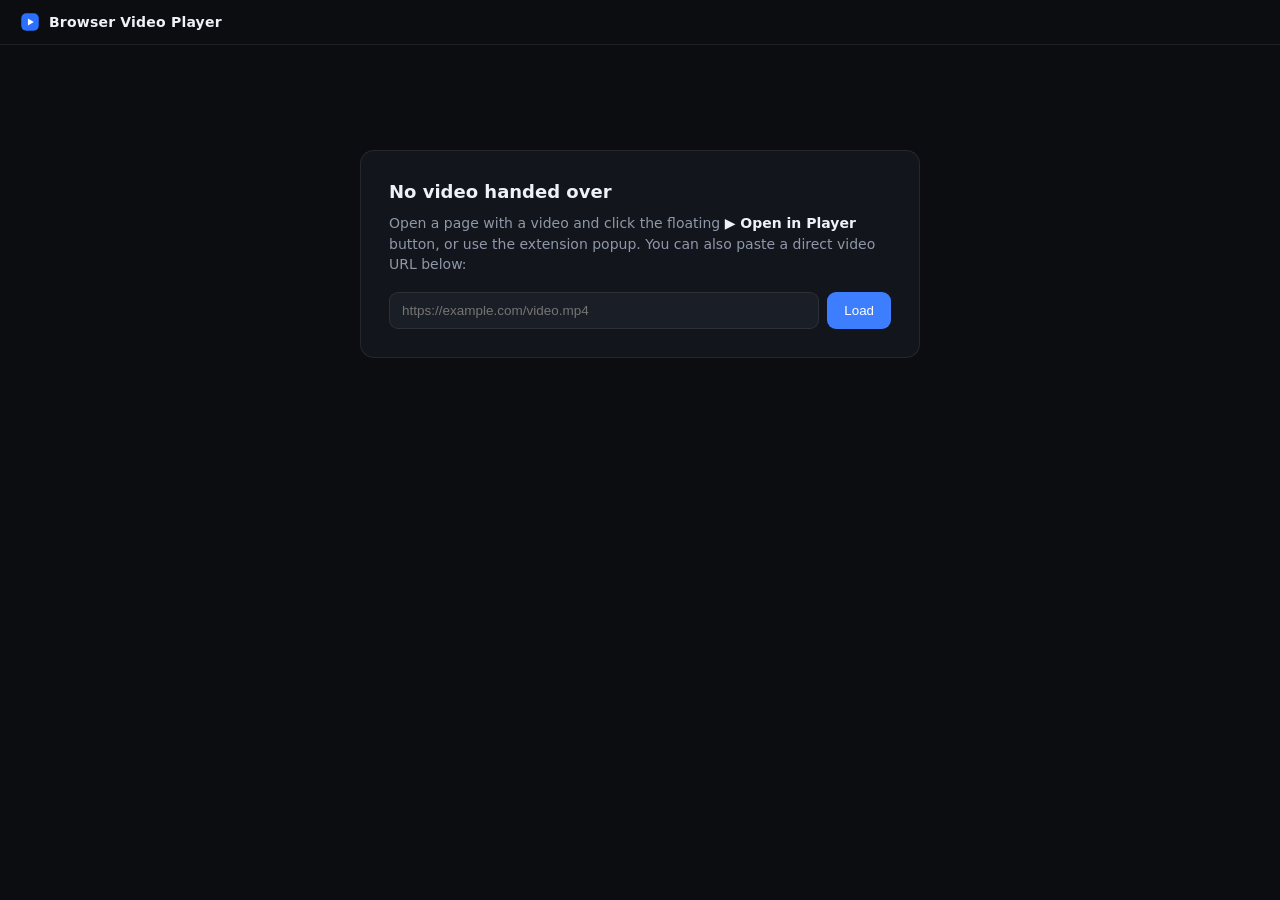
==== player/player.html @ fe5d5677 "feat: implement Browser Video Player with custom controls and popup interface" ====
<!doctype html>
<html lang="en">
<head>
  <meta charset="utf-8">
  <meta name="viewport" content="width=device-width, initial-scale=1">
  <title>Browser Video Player</title>
  <link rel="stylesheet" href="player.css">
</head>
<body>
  <div id="app">
    <header id="topbar">
      <div class="brand">
        <svg viewBox="0 0 24 24" aria-hidden="true"><rect x="1.5" y="1.5" width="21" height="21" rx="6" fill="#2b6fff"/><path d="M9.5 7.8v8.4L16.6 12z" fill="#fff"/></svg>
        Browser Video Player
      </div>
      <div id="videoTitle" class="title"></div>
      <div id="sourceNote" class="note"></div>
    </header>

    <main id="stage">
      <!-- ============ PLAYER ============ -->
      <div id="player" class="hidden">
        <video id="video" playsinline preload="auto"></video>
        <iframe id="embedFrame" class="hidden" allow="autoplay; fullscreen; picture-in-picture; encrypted-media" referrerpolicy="no-referrer-when-downgrade" frameborder="0"></iframe>

        <!-- center layers -->
        <div id="spinner" class="center-layer hidden"><div class="ring"></div></div>
        <div id="bigPlay" class="center-layer hidden">
          <button id="bigPlayBtn" aria-label="Play">
            <svg viewBox="0 0 24 24" fill="currentColor"><path d="M8 5v14l11-7z"/></svg>
          </button>
        </div>

        <div id="errorBox" class="modal hidden">
          <div class="modal-card">
            <svg class="err-ico" viewBox="0 0 24 24" fill="currentColor"><path d="M12 2 1 21h22L12 2zm1 14h-2v2h2v-2zm0-8h-2v6h2V8z"/></svg>
            <h2>Unable to play this video</h2>
            <p id="errorDetail">The video source may not be supported inside the extension player.</p>
            <p id="errorHint" class="hint"></p>
            <div class="actions">
              <button id="btnRetry" class="btn">Retry</button>
              <button id="btnPopout" class="btn ghost">Pop-out Player Window</button>
              <button id="btnLoadOther" class="btn ghost">Load a different URL</button>
              <a id="errorSrcLink" class="btn ghost hidden" target="_blank" rel="noopener">Open source URL</a>
            </div>
          </div>
        </div>

        <div id="endedBox" class="modal hidden">
          <div class="modal-card">
            <h2>Playback finished</h2>
            <div class="actions">
              <button id="btnReplay" class="btn">
                <svg viewBox="0 0 24 24" fill="currentColor"><path d="M12 5V1L7 6l5 5V7c3.31 0 6 2.69 6 6s-2.69 6-6 6-6-2.69-6-6H4c0 4.42 3.58 8 8 8s8-3.58 8-8-3.58-8-8-8z"/></svg>
                Replay
              </button>
              <button id="btnEndedNext" class="btn ghost hidden">Next video ›</button>
            </div>
          </div>
        </div>

        <div id="toast" role="status"></div>

        <!-- ============ CONTROLS ============ -->
        <div id="controls">
          <div id="progress" role="slider" tabindex="0" aria-label="Seek bar"
               aria-valuemin="0" aria-valuemax="0" aria-valuenow="0">
            <div id="rail">
              <div id="bufferedBar"></div>
              <div id="playedBar"></div>
            </div>
            <div id="scrubHandle"></div>
            <div id="seekTip" class="hidden">0:00</div>
          </div>

          <div class="ctrl-row">
            <div class="cluster">
              <button id="btnPlay" class="ctl" title="Play / pause (space)" aria-label="Play or pause">
                <svg id="icoPlay" viewBox="0 0 24 24" fill="currentColor"><path d="M8 5v14l11-7z"/></svg>
                <svg id="icoPause" class="hidden" viewBox="0 0 24 24" fill="currentColor"><path d="M7 5h4v14H7zM13 5h4v14h-4z"/></svg>
              </button>
              <button id="btnBack10" class="ctl" title="Back 10 seconds" aria-label="Back 10 seconds">
                <svg viewBox="0 0 24 24" fill="currentColor"><path d="M12 5V1L7 6l5 5V7c3.31 0 6 2.69 6 6s-2.69 6-6 6-6-2.69-6-6H4c0 4.42 3.58 8 8 8s8-3.58 8-8-3.58-8-8-8z"/><text x="8.6" y="15.8" font-size="6.2" font-weight="700">10</text></svg>
              </button>
              <button id="btnFwd10" class="ctl" title="Forward 10 seconds" aria-label="Forward 10 seconds">
                <svg viewBox="0 0 24 24" fill="currentColor"><path d="M12 5V1l5 5-5 5V7c-3.31 0-6 2.69-6 6s2.69 6 6 6 6-2.69 6-6h2c0 4.42-3.58 8-8 8s-8-3.58-8-8 3.58-8 8-8z"/><text x="8.6" y="15.8" font-size="6.2" font-weight="700">10</text></svg>
              </button>
              <button id="btnPrev" class="ctl" title="Previous video" aria-label="Previous video">
                <svg viewBox="0 0 24 24" fill="currentColor"><path d="M6 6h2v12H6zm3.5 6L18 6v12z"/></svg>
              </button>
              <button id="btnNext" class="ctl" title="Next video" aria-label="Next video">
                <svg viewBox="0 0 24 24" fill="currentColor"><path d="M16 6h2v12h-2zM6 6l8.5 6L6 18z"/></svg>
              </button>
              <div class="time"><span id="tCur">0:00</span><span class="sep">/</span><span id="tDur">0:00</span></div>
            </div>

            <div class="cluster">
              <div id="volumeWrap">
                <button id="btnMute" class="ctl" title="Mute (m)" aria-label="Mute or unmute">
                  <svg id="icoVol" viewBox="0 0 24 24" fill="currentColor"><path d="M3 10v4h4l5 5V5L7 10H3zm13.5 2c0-1.77-1.02-3.29-2.5-4.03v8.05c1.48-.73 2.5-2.25 2.5-4.02zM14 3.23v2.06c2.89.86 5 3.54 5 6.71s-2.11 5.85-5 6.71v2.06c4.01-.91 7-4.49 7-8.77s-2.99-7.86-7-8.77z"/></svg>
                  <svg id="icoMuted" class="hidden" viewBox="0 0 24 24" fill="currentColor"><path d="M16.5 12c0-1.77-1.02-3.29-2.5-4.03v2.21l2.45 2.45c.03-.2.05-.41.05-.63zm2.5 0c0 .94-.2 1.82-.54 2.64l1.51 1.51C20.63 14.91 21 13.5 21 12c0-4.28-2.99-7.86-7-8.77v2.06c2.89.86 5 3.54 5 6.71zM4.27 3 3 4.27 7.73 9H3v6h4l5 5v-6.73l4.25 4.25c-.67.52-1.42.93-2.25 1.18v2.06c1.38-.31 2.63-.95 3.69-1.81L19.73 21 21 19.73l-9-9L4.27 3zM12 4 9.91 6.09 12 8.18V4z"/></svg>
                </button>
                <input id="volume" type="range" min="0" max="1" step="0.02" value="1" aria-label="Volume">
              </div>

              <div id="speedWrap">
                <button id="btnSpeed" class="ctl text" title="Playback speed" aria-haspopup="menu">1x</button>
                <div id="speedMenu" class="menu hidden" role="menu"></div>
              </div>

              <button id="btnPip" class="ctl" title="Picture-in-picture (p)" aria-label="Picture in picture">
                <svg viewBox="0 0 24 24" fill="currentColor"><path d="M19 11h-8v6h8v-6zm4 8V4.98C23 3.88 22.1 3 21 3H3c-1.1 0-2 .88-2 1.98V19c0 1.1.9 2 2 2h18c1.1 0 2-.9 2-2zm-2 .02H3V4.97h18v14.05z"/></svg>
              </button>
              <button id="btnTheater" class="ctl" title="Theater mode (t)" aria-label="Theater mode">
                <svg viewBox="0 0 24 24" fill="none" stroke="currentColor" stroke-width="2"><rect x="3" y="7" width="18" height="10" rx="1.5"/></svg>
              </button>
              <button id="btnFull" class="ctl" title="Fullscreen (f)" aria-label="Fullscreen">
                <svg id="icoFull" viewBox="0 0 24 24" fill="currentColor"><path d="M7 14H5v5h5v-2H7v-3zm-2-4h2V7h3V5H5v5zm12 7h-3v2h5v-5h-2v3zM14 5v2h3v3h2V5h-5z"/></svg>
                <svg id="icoExitFull" class="hidden" viewBox="0 0 24 24" fill="currentColor"><path d="M5 16h3v3h2v-5H5v2zm3-8H5v2h5V5H8v3zm6 11h2v-3h3v-2h-5v5zm2-11V5h-2v5h5V8h-3z"/></svg>
              </button>
            </div>
          </div>
        </div>
      </div>

      <!-- ============ EMPTY STATE / DIRECT LOAD ============ -->
      <div id="directLoad">
        <h1>No video handed over</h1>
        <p class="dim">Open a page with a video and click the floating <strong>▶ Open in Player</strong> button,
        or use the extension popup. You can also paste a direct video URL below:</p>
        <div class="direct-row">
          <input id="directUrl" type="url" placeholder="https://example.com/video.mp4" spellcheck="false">
          <button id="directGo" class="btn">Load</button>
        </div>
      </div>
    </main>
  </div>

  <script src="../shared/util.js"></script>
  <script src="hls.min.js"></script>
  <script src="player.js"></script>
</body>
</html>
---- player/player.css ----
* { box-sizing: border-box; }

:root {
  --bg: #0b0d11;
  --surface: #12151b;
  --surface-2: #1a1e26;
  --line: rgba(255,255,255,.08);
  --text: #eef1f6;
  --muted: #8f98a8;
  --accent: #3d7eff;
}

html, body { height: 100%; }
body {
  margin: 0;
  background: var(--bg);
  color: var(--text);
  font: 14px/1.45 system-ui, -apple-system, "Segoe UI", Roboto, Helvetica, Arial, sans-serif;
  -webkit-font-smoothing: antialiased;
}
.hidden { display: none !important; }
#app { min-height: 100%; display: flex; flex-direction: column; }

/* ---------- top bar ---------- */
#topbar {
  display: flex; align-items: center; gap: 16px;
  padding: 12px 20px; border-bottom: 1px solid var(--line);
}
.brand { display: flex; align-items: center; gap: 9px; font-weight: 700; letter-spacing: .2px; white-space: nowrap; }
.brand svg { width: 20px; height: 20px; }
#videoTitle { flex: 1; min-width: 0; font-weight: 600; white-space: nowrap; overflow: hidden; text-overflow: ellipsis; }
.note { color: var(--muted); font-size: 12.5px; white-space: nowrap; overflow: hidden; text-overflow: ellipsis; max-width: 34%; }

/* ---------- stage / player ---------- */
#stage { flex: 1; display: flex; align-items: flex-start; justify-content: center; padding: 24px; }
#player {
  position: relative; width: 100%; max-width: 1040px;
  background: #000; border-radius: 12px; overflow: hidden;
  box-shadow: 0 12px 40px rgba(0,0,0,.5);
}
body.theater #stage { padding: 0; }
body.theater #player { max-width: none; border-radius: 0; }

#video, #embedFrame {
  display: block; width: 100%;
  aspect-ratio: 16 / 9;              /* fallback until metadata arrives */
  max-height: calc(100vh - 150px);
  background: #000;
  border: none;
}
#player:fullscreen { max-width: none; border-radius: 0; display: flex; align-items: center; justify-content: center; }
#player:fullscreen #video, #player:fullscreen #embedFrame { width: 100%; height: 100%; max-height: none; object-fit: contain; aspect-ratio: auto; }

/* ---------- center layers ---------- */
.center-layer { position: absolute; inset: 0; display: grid; place-items: center; pointer-events: none; }
.center-layer > * { pointer-events: auto; }
.ring {
  width: 46px; height: 46px; border-radius: 50%;
  border: 3px solid rgba(255,255,255,.25); border-top-color: #fff;
  animation: spin .8s linear infinite; pointer-events: none;
}
@keyframes spin { to { transform: rotate(360deg); } }
#bigPlayBtn {
  width: 78px; height: 78px; border-radius: 50%;
  border: 1px solid rgba(255,255,255,.18);
  background: rgba(20,24,32,.85); color: #fff;
  display: grid; place-items: center; cursor: pointer;
  transition: transform .15s ease, background .15s ease;
}
#bigPlayBtn:hover { transform: scale(1.06); background: var(--accent); }
#bigPlayBtn svg { width: 34px; height: 34px; margin-left: 3px; }

/* ---------- modals / toast ---------- */
.modal { position: absolute; inset: 0; display: grid; place-items: center; background: rgba(5,7,10,.78); padding: 20px; z-index: 5; }
.modal-card {
  max-width: 460px; width: 100%; text-align: center;
  background: var(--surface); border: 1px solid var(--line);
  border-radius: 14px; padding: 28px 26px;
}
.modal-card h2 { margin: 12px 0 8px; font-size: 17px; }
.modal-card p { margin: 0 0 6px; color: #cdd4df; font-size: 13.5px; }
.modal-card .hint { color: var(--muted); font-size: 12.5px; }
.err-ico { width: 34px; height: 34px; color: #ff5d5d; }
.actions { display: flex; flex-wrap: wrap; gap: 8px; justify-content: center; margin-top: 18px; }
.btn {
  display: inline-flex; align-items: center; gap: 7px;
  border: 1px solid transparent; border-radius: 9px;
  background: var(--accent); color: #fff;
  font: 600 13px/1 inherit; padding: 10px 16px; cursor: pointer;
  text-decoration: none; transition: filter .15s ease, background .15s ease;
}
.btn:hover { filter: brightness(1.12); }
.btn.ghost { background: var(--surface-2); border-color: var(--line); color: var(--text); }
.btn.ghost:hover { background: #232936; }
.btn svg { width: 15px; height: 15px; }

#toast {
  position: absolute; top: 14px; left: 50%; transform: translateX(-50%);
  background: rgba(12,15,20,.92); border: 1px solid var(--line);
  padding: 8px 14px; border-radius: 999px; font-size: 13px;
  opacity: 0; transition: opacity .25s ease; pointer-events: none; z-index: 6;
  max-width: 86%; text-align: center;
}
#toast.show { opacity: 1; }

/* ---------- controls ---------- */
#controls {
  position: absolute; left: 0; right: 0; bottom: 0; z-index: 4;
  padding: 30px 14px 10px;
  background: linear-gradient(to top, rgba(0,0,0,.82), rgba(0,0,0,.35) 60%, transparent);
  transition: opacity .25s ease, transform .25s ease;
}
#player.idle #controls { opacity: 0; transform: translateY(8px); pointer-events: none; }
#player.idle { cursor: none; }

#progress { position: relative; height: 18px; display: flex; align-items: center; cursor: pointer; touch-action: none; }
#rail {
  position: relative; width: 100%; height: 4px; border-radius: 99px;
  background: rgba(255,255,255,.2); overflow: hidden;
  transition: height .12s ease;
}
#progress:hover #rail, #progress.dragging #rail { height: 6px; }
#bufferedBar { position: absolute; inset: 0 auto 0 0; width: 0; background: rgba(255,255,255,.28); }
#playedBar   { position: absolute; inset: 0 auto 0 0; width: 0; background: var(--accent); }
#scrubHandle {
  position: absolute; top: 50%; left: 0; width: 13px; height: 13px;
  margin-top: -6.5px; transform: translateX(-50%);
  border-radius: 50%; background: #fff; box-shadow: 0 1px 6px rgba(0,0,0,.5);
  opacity: 0; transition: opacity .12s ease; pointer-events: none;
}
#progress:hover #scrubHandle, #progress.dragging #scrubHandle { opacity: 1; }
#seekTip {
  position: absolute; bottom: 22px; transform: translateX(-50%);
  background: rgba(0,0,0,.85); border: 1px solid var(--line);
  padding: 3px 8px; border-radius: 6px; font-size: 12px;
  font-variant-numeric: tabular-nums; pointer-events: none;
}

.ctrl-row { display: flex; align-items: center; justify-content: space-between; gap: 8px; margin-top: 6px; }
.cluster { display: flex; align-items: center; gap: 2px; min-width: 0; }
.ctl {
  appearance: none; border: 0; background: transparent; color: #fff;
  width: 38px; height: 38px; border-radius: 9px;
  display: grid; place-items: center; cursor: pointer; flex: none;
  transition: background .15s ease, transform .1s ease;
}
.ctl:hover { background: rgba(255,255,255,.12); }
.ctl:active { transform: scale(.94); }
.ctl:focus-visible, #progress:focus-visible, .btn:focus-visible, #directUrl:focus-visible {
  outline: 2px solid var(--accent); outline-offset: 2px;
}
.ctl svg { width: 21px; height: 21px; }
.ctl:disabled { opacity: .3; pointer-events: none; }
.ctl.text { width: auto; padding: 0 10px; font-weight: 700; font-size: 13px; letter-spacing: .3px; }
.ctl.active { color: var(--accent); }
.time { margin-left: 10px; font-variant-numeric: tabular-nums; font-size: 13px; user-select: none; white-space: nowrap; }
.time .sep { margin: 0 5px; color: var(--muted); }

/* volume */
#volumeWrap { display: flex; align-items: center; gap: 6px; }
#volume {
  -webkit-appearance: none; appearance: none;
  width: 0; opacity: 0; height: 4px; border-radius: 2px;
  background: rgba(255,255,255,.25); cursor: pointer;
  transition: width .2s ease, opacity .2s ease;
}
#volumeWrap:hover #volume, #volume:focus-visible { width: 86px; opacity: 1; }
#volume::-webkit-slider-thumb {
  -webkit-appearance: none; width: 12px; height: 12px;
  border-radius: 50%; background: #fff;
}

/* speed menu */
#speedWrap { position: relative; }
.menu {
  position: absolute; bottom: 46px; right: 0; min-width: 96px;
  background: rgba(16,19,25,.97); border: 1px solid var(--line);
  border-radius: 10px; padding: 6px; display: flex; flex-direction: column;
  box-shadow: 0 8px 30px rgba(0,0,0,.5); z-index: 7;
}
.menu button {
  appearance: none; border: 0; background: transparent; color: var(--text);
  padding: 7px 12px; border-radius: 7px; text-align: left;
  cursor: pointer; font-size: 13px;
}
.menu button:hover { background: rgba(255,255,255,.08); }
.menu button.active { color: var(--accent); font-weight: 700; }

/* ---------- direct load ---------- */
#directLoad {
  width: min(560px, 92vw); margin: 9vh auto 0;
  background: var(--surface); border: 1px solid var(--line);
  border-radius: 14px; padding: 28px;
}
#directLoad h1 { margin: 0 0 8px; font-size: 18px; }
#directLoad .dim { color: var(--muted); margin: 0 0 18px; }
#directLoad strong { color: var(--text); }
.direct-row { display: flex; gap: 8px; }
#directUrl {
  flex: 1; min-width: 0; padding: 10px 12px;
  background: var(--surface-2); border: 1px solid var(--line);
  border-radius: 9px; color: var(--text); font-size: 13.5px;
}

/* ---------- responsive ---------- */
@media (max-width: 640px) {
  #stage { padding: 12px; }
  .note { display: none; }
  .ctl { width: 34px; height: 34px; }
  .time { margin-left: 6px; font-size: 12px; }
}
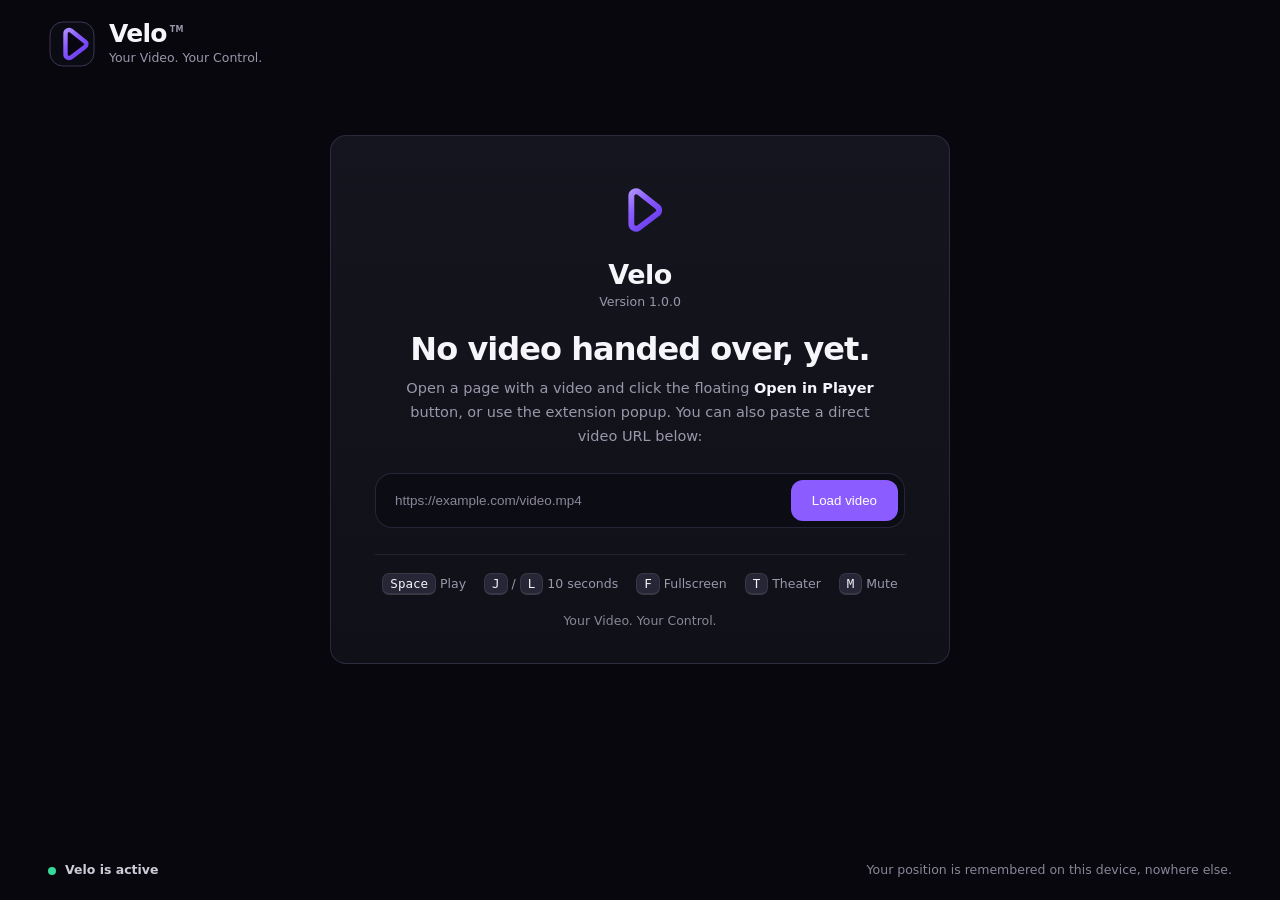
==== commit 04a51870: "Change title and branding in player.html Updated branding and metadata for the video player." ====
--- a/player/player.html
+++ b/player/player.html
@@ -3,15 +3,21 @@
 <head>
   <meta charset="utf-8">
   <meta name="viewport" content="width=device-width, initial-scale=1">
-  <title>Browser Video Player</title>
+  <meta name="color-scheme" content="dark">
+  <meta name="description" content="Velo. Your Video. Your Control.">
+  <title>Velo | Video Player</title>
+  <link rel="icon" type="image/svg+xml" href="data:image/svg+xml,%3Csvg xmlns='http://www.w3.org/2000/svg' viewBox='0 0 48 48'%3E%3Cdefs%3E%3ClinearGradient id='g' x1='8' y1='6' x2='40' y2='42' gradientUnits='userSpaceOnUse'%3E%3Cstop offset='0' stop-color='%23C4B0FF'/%3E%3Cstop offset='.45' stop-color='%238B5CFF'/%3E%3Cstop offset='1' stop-color='%235B2EE5'/%3E%3C/linearGradient%3E%3C/defs%3E%3Crect x='2' y='2' width='44' height='44' rx='13' fill='%230B0B13'/%3E%3Cpath d='M17.5 13.5v21c0 2.8 3.1 4.5 5.5 3L36.8 27c2.1-1.4 2.1-4.2 0-5.6L23 10.5c-2.4-1.5-5.5.2-5.5 3z' fill='%23080711' stroke='url(%23g)' stroke-width='4.4' stroke-linejoin='round'/%3E%3C/svg%3E">
   <link rel="stylesheet" href="player.css">
 </head>
 <body>
   <div id="app">
     <header id="topbar">
       <div class="brand">
-        <svg viewBox="0 0 24 24" aria-hidden="true"><rect x="1.5" y="1.5" width="21" height="21" rx="6" fill="#2b6fff"/><path d="M9.5 7.8v8.4L16.6 12z" fill="#fff"/></svg>
-        Browser Video Player
+        <svg class="brand-icon" viewBox="0 0 48 48" aria-hidden="true"><defs><linearGradient id="vgHead" x1="8" y1="6" x2="40" y2="42" gradientUnits="userSpaceOnUse"><stop offset="0" stop-color="#C4B0FF"/><stop offset=".45" stop-color="#8B5CFF"/><stop offset="1" stop-color="#5B2EE5"/></linearGradient></defs><rect x="2" y="2" width="44" height="44" rx="13" fill="#0B0B13" stroke="rgba(190,170,255,.28)"/><path d="M17.5 13.5v21c0 2.8 3.1 4.5 5.5 3L36.8 27c2.1-1.4 2.1-4.2 0-5.6L23 10.5c-2.4-1.5-5.5.2-5.5 3z" fill="#080711" stroke="url(#vgHead)" stroke-width="4.4" stroke-linejoin="round"/></svg>
+        <span class="brand-copy">
+          <span class="brand-name">Velo<sup>TM</sup></span>
+          <span class="brand-tag">Your Video. Your Control.</span>
+        </span>
       </div>
       <div id="videoTitle" class="title"></div>
       <div id="sourceNote" class="note"></div>
@@ -23,17 +29,22 @@
         <video id="video" playsinline preload="auto"></video>
         <iframe id="embedFrame" class="hidden" allow="autoplay; fullscreen; picture-in-picture; encrypted-media" referrerpolicy="no-referrer-when-downgrade" frameborder="0"></iframe>
 
+        <div class="velo-badge" aria-hidden="true">
+          <svg viewBox="0 0 48 48"><defs><linearGradient id="vgBadge" x1="8" y1="6" x2="40" y2="42" gradientUnits="userSpaceOnUse"><stop offset="0" stop-color="#C4B0FF"/><stop offset=".45" stop-color="#8B5CFF"/><stop offset="1" stop-color="#5B2EE5"/></linearGradient></defs><path d="M17.5 13.5v21c0 2.8 3.1 4.5 5.5 3L36.8 27c2.1-1.4 2.1-4.2 0-5.6L23 10.5c-2.4-1.5-5.5.2-5.5 3z" fill="none" stroke="url(#vgBadge)" stroke-width="4.4" stroke-linejoin="round"/></svg>
+          <span>Velo</span>
+        </div>
+
         <!-- center layers -->
         <div id="spinner" class="center-layer hidden"><div class="ring"></div></div>
         <div id="bigPlay" class="center-layer hidden">
           <button id="bigPlayBtn" aria-label="Play">
-            <svg viewBox="0 0 24 24" fill="currentColor"><path d="M8 5v14l11-7z"/></svg>
+            <svg viewBox="0 0 24 24" fill="currentColor"><path d="M8.8 6.1v11.8c0 .8.9 1.3 1.6.9l8.7-5.9a1.15 1.15 0 0 0 0-1.8L10.4 5.2c-.7-.4-1.6.1-1.6.9z"/></svg>
           </button>
         </div>
 
         <div id="errorBox" class="modal hidden">
           <div class="modal-card">
-            <svg class="err-ico" viewBox="0 0 24 24" fill="currentColor"><path d="M12 2 1 21h22L12 2zm1 14h-2v2h2v-2zm0-8h-2v6h2V8z"/></svg>
+            <svg class="err-ico" viewBox="0 0 24 24" fill="none" stroke="currentColor" stroke-width="2" stroke-linecap="round" stroke-linejoin="round"><path d="m21.73 18-8-14a2 2 0 0 0-3.48 0l-8 14A2 2 0 0 0 4 21h16a2 2 0 0 0 1.73-3Z"/><path d="M12 9v4"/><path d="M12 17h.01"/></svg>
             <h2>Unable to play this video</h2>
             <p id="errorDetail">The video source may not be supported inside the extension player.</p>
             <p id="errorHint" class="hint"></p>
@@ -48,13 +59,14 @@
 
         <div id="endedBox" class="modal hidden">
           <div class="modal-card">
+            <svg class="end-mark" viewBox="0 0 48 48" aria-hidden="true"><defs><linearGradient id="vgEnd" x1="8" y1="6" x2="40" y2="42" gradientUnits="userSpaceOnUse"><stop offset="0" stop-color="#C4B0FF"/><stop offset=".45" stop-color="#8B5CFF"/><stop offset="1" stop-color="#5B2EE5"/></linearGradient></defs><path d="M17.5 13.5v21c0 2.8 3.1 4.5 5.5 3L36.8 27c2.1-1.4 2.1-4.2 0-5.6L23 10.5c-2.4-1.5-5.5.2-5.5 3z" fill="none" stroke="url(#vgEnd)" stroke-width="4.4" stroke-linejoin="round"/></svg>
             <h2>Playback finished</h2>
             <div class="actions">
               <button id="btnReplay" class="btn">
-                <svg viewBox="0 0 24 24" fill="currentColor"><path d="M12 5V1L7 6l5 5V7c3.31 0 6 2.69 6 6s-2.69 6-6 6-6-2.69-6-6H4c0 4.42 3.58 8 8 8s8-3.58 8-8-3.58-8-8-8z"/></svg>
+                <svg viewBox="0 0 24 24" fill="none" stroke="currentColor" stroke-width="2" stroke-linecap="round" stroke-linejoin="round"><path d="M3 12a9 9 0 1 0 9-9 9.75 9.75 0 0 0-6.74 2.74L3 8"/><path d="M3 3v5h5"/></svg>
                 Replay
               </button>
-              <button id="btnEndedNext" class="btn ghost hidden">Next video ›</button>
+              <button id="btnEndedNext" class="btn ghost hidden">Next video <svg viewBox="0 0 24 24" fill="none" stroke="currentColor" stroke-width="2.4" stroke-linecap="round" stroke-linejoin="round"><path d="M9 5l7 7-7 7"/></svg></button>
             </div>
           </div>
         </div>
@@ -76,20 +88,20 @@
           <div class="ctrl-row">
             <div class="cluster">
               <button id="btnPlay" class="ctl" title="Play / pause (space)" aria-label="Play or pause">
-                <svg id="icoPlay" viewBox="0 0 24 24" fill="currentColor"><path d="M8 5v14l11-7z"/></svg>
-                <svg id="icoPause" class="hidden" viewBox="0 0 24 24" fill="currentColor"><path d="M7 5h4v14H7zM13 5h4v14h-4z"/></svg>
+                <svg id="icoPlay" viewBox="0 0 24 24" fill="currentColor"><path d="M8.8 6.1v11.8c0 .8.9 1.3 1.6.9l8.7-5.9a1.15 1.15 0 0 0 0-1.8L10.4 5.2c-.7-.4-1.6.1-1.6.9z"/></svg>
+                <svg id="icoPause" class="hidden" viewBox="0 0 24 24" fill="currentColor"><rect x="6.8" y="5" width="3.6" height="14" rx="1.8"/><rect x="13.6" y="5" width="3.6" height="14" rx="1.8"/></svg>
               </button>
               <button id="btnBack10" class="ctl" title="Back 10 seconds" aria-label="Back 10 seconds">
-                <svg viewBox="0 0 24 24" fill="currentColor"><path d="M12 5V1L7 6l5 5V7c3.31 0 6 2.69 6 6s-2.69 6-6 6-6-2.69-6-6H4c0 4.42 3.58 8 8 8s8-3.58 8-8-3.58-8-8-8z"/><text x="8.6" y="15.8" font-size="6.2" font-weight="700">10</text></svg>
+                <svg viewBox="0 0 24 24" fill="none" stroke="currentColor" stroke-width="2" stroke-linecap="round" stroke-linejoin="round"><path d="M3 12a9 9 0 1 0 9-9 9.75 9.75 0 0 0-6.74 2.74L3 8"/><path d="M3 3v5h5"/><text x="8.7" y="17.4" font-size="6.5" font-weight="700" fill="currentColor" stroke="none">10</text></svg>
               </button>
               <button id="btnFwd10" class="ctl" title="Forward 10 seconds" aria-label="Forward 10 seconds">
-                <svg viewBox="0 0 24 24" fill="currentColor"><path d="M12 5V1l5 5-5 5V7c-3.31 0-6 2.69-6 6s2.69 6 6 6 6-2.69 6-6h2c0 4.42-3.58 8-8 8s-8-3.58-8-8 3.58-8 8-8z"/><text x="8.6" y="15.8" font-size="6.2" font-weight="700">10</text></svg>
+                <svg viewBox="0 0 24 24" fill="none" stroke="currentColor" stroke-width="2" stroke-linecap="round" stroke-linejoin="round"><path d="M21 12a9 9 0 1 1-9-9c2.52 0 4.93 1 6.74 2.74L21 8"/><path d="M21 3v5h-5"/><text x="8.7" y="17.4" font-size="6.5" font-weight="700" fill="currentColor" stroke="none">10</text></svg>
               </button>
               <button id="btnPrev" class="ctl" title="Previous video" aria-label="Previous video">
-                <svg viewBox="0 0 24 24" fill="currentColor"><path d="M6 6h2v12H6zm3.5 6L18 6v12z"/></svg>
+                <svg viewBox="0 0 24 24" fill="currentColor" stroke="currentColor" stroke-width="2" stroke-linecap="round" stroke-linejoin="round"><path d="M19 20 9 12l10-8v16z"/><path d="M5 19V5"/></svg>
               </button>
               <button id="btnNext" class="ctl" title="Next video" aria-label="Next video">
-                <svg viewBox="0 0 24 24" fill="currentColor"><path d="M16 6h2v12h-2zM6 6l8.5 6L6 18z"/></svg>
+                <svg viewBox="0 0 24 24" fill="currentColor" stroke="currentColor" stroke-width="2" stroke-linecap="round" stroke-linejoin="round"><path d="m5 4 10 8-10 8V4z"/><path d="M19 5v14"/></svg>
               </button>
               <div class="time"><span id="tCur">0:00</span><span class="sep">/</span><span id="tDur">0:00</span></div>
             </div>
@@ -97,26 +109,31 @@
             <div class="cluster">
               <div id="volumeWrap">
                 <button id="btnMute" class="ctl" title="Mute (m)" aria-label="Mute or unmute">
-                  <svg id="icoVol" viewBox="0 0 24 24" fill="currentColor"><path d="M3 10v4h4l5 5V5L7 10H3zm13.5 2c0-1.77-1.02-3.29-2.5-4.03v8.05c1.48-.73 2.5-2.25 2.5-4.02zM14 3.23v2.06c2.89.86 5 3.54 5 6.71s-2.11 5.85-5 6.71v2.06c4.01-.91 7-4.49 7-8.77s-2.99-7.86-7-8.77z"/></svg>
-                  <svg id="icoMuted" class="hidden" viewBox="0 0 24 24" fill="currentColor"><path d="M16.5 12c0-1.77-1.02-3.29-2.5-4.03v2.21l2.45 2.45c.03-.2.05-.41.05-.63zm2.5 0c0 .94-.2 1.82-.54 2.64l1.51 1.51C20.63 14.91 21 13.5 21 12c0-4.28-2.99-7.86-7-8.77v2.06c2.89.86 5 3.54 5 6.71zM4.27 3 3 4.27 7.73 9H3v6h4l5 5v-6.73l4.25 4.25c-.67.52-1.42.93-2.25 1.18v2.06c1.38-.31 2.63-.95 3.69-1.81L19.73 21 21 19.73l-9-9L4.27 3zM12 4 9.91 6.09 12 8.18V4z"/></svg>
+                  <svg id="icoVol" viewBox="0 0 24 24" fill="none" stroke="currentColor" stroke-width="2" stroke-linecap="round" stroke-linejoin="round"><path d="M11 5 6 9H2v6h4l5 4V5Z"/><path d="M15.54 8.46a5 5 0 0 1 0 7.07"/><path d="M19.07 4.93a10 10 0 0 1 0 14.14"/></svg>
+                  <svg id="icoMuted" class="hidden" viewBox="0 0 24 24" fill="none" stroke="currentColor" stroke-width="2" stroke-linecap="round" stroke-linejoin="round"><path d="M11 5 6 9H2v6h4l5 4V5Z"/><path d="m22 9-6 6"/><path d="m16 9 6 6"/></svg>
                 </button>
                 <input id="volume" type="range" min="0" max="1" step="0.02" value="1" aria-label="Volume">
               </div>
 
               <div id="speedWrap">
                 <button id="btnSpeed" class="ctl text" title="Playback speed" aria-haspopup="menu">1x</button>
-                <div id="speedMenu" class="menu hidden" role="menu"></div>
+                <div id="speedMenu" class="menu hidden" role="menu">
+                  <div class="menu-head" aria-hidden="true">
+                    <svg viewBox="0 0 24 24" fill="none" stroke="currentColor" stroke-width="2" stroke-linecap="round" stroke-linejoin="round"><path d="m12 14 4-4"/><path d="M3.34 19a10 10 0 1 1 17.32 0"/></svg>
+                    <span>Speed</span>
+                  </div>
+                </div>
               </div>
 
               <button id="btnPip" class="ctl" title="Picture-in-picture (p)" aria-label="Picture in picture">
-                <svg viewBox="0 0 24 24" fill="currentColor"><path d="M19 11h-8v6h8v-6zm4 8V4.98C23 3.88 22.1 3 21 3H3c-1.1 0-2 .88-2 1.98V19c0 1.1.9 2 2 2h18c1.1 0 2-.9 2-2zm-2 .02H3V4.97h18v14.05z"/></svg>
+                <svg viewBox="0 0 24 24" fill="none" stroke="currentColor" stroke-width="2" stroke-linecap="round" stroke-linejoin="round"><path d="M21 9V5a2 2 0 0 0-2-2H5a2 2 0 0 0-2 2v14a2 2 0 0 0 2 2h4"/><rect x="13" y="13" width="8" height="5" rx="1"/></svg>
               </button>
               <button id="btnTheater" class="ctl" title="Theater mode (t)" aria-label="Theater mode">
-                <svg viewBox="0 0 24 24" fill="none" stroke="currentColor" stroke-width="2"><rect x="3" y="7" width="18" height="10" rx="1.5"/></svg>
+                <svg viewBox="0 0 24 24" fill="none" stroke="currentColor" stroke-width="2"><rect x="3" y="6.5" width="18" height="11" rx="2.2"/></svg>
               </button>
               <button id="btnFull" class="ctl" title="Fullscreen (f)" aria-label="Fullscreen">
-                <svg id="icoFull" viewBox="0 0 24 24" fill="currentColor"><path d="M7 14H5v5h5v-2H7v-3zm-2-4h2V7h3V5H5v5zm12 7h-3v2h5v-5h-2v3zM14 5v2h3v3h2V5h-5z"/></svg>
-                <svg id="icoExitFull" class="hidden" viewBox="0 0 24 24" fill="currentColor"><path d="M5 16h3v3h2v-5H5v2zm3-8H5v2h5V5H8v3zm6 11h2v-3h3v-2h-5v5zm2-11V5h-2v5h5V8h-3z"/></svg>
+                <svg id="icoFull" viewBox="0 0 24 24" fill="none" stroke="currentColor" stroke-width="2" stroke-linecap="round" stroke-linejoin="round"><path d="M8 3H5a2 2 0 0 0-2 2v3"/><path d="M21 8V5a2 2 0 0 0-2-2h-3"/><path d="M3 16v3a2 2 0 0 0 2 2h3"/><path d="M16 21h3a2 2 0 0 0 2-2v-3"/></svg>
+                <svg id="icoExitFull" class="hidden" viewBox="0 0 24 24" fill="none" stroke="currentColor" stroke-width="2" stroke-linecap="round" stroke-linejoin="round"><path d="M8 3v3a2 2 0 0 1-2 2H3"/><path d="M21 8h-3a2 2 0 0 1-2-2V3"/><path d="M3 16h3a2 2 0 0 1 2 2v3"/><path d="M16 21v-3a2 2 0 0 1 2-2h3"/></svg>
               </button>
             </div>
           </div>
@@ -125,15 +142,31 @@
 
       <!-- ============ EMPTY STATE / DIRECT LOAD ============ -->
       <div id="directLoad">
-        <h1>No video handed over</h1>
-        <p class="dim">Open a page with a video and click the floating <strong>▶ Open in Player</strong> button,
+        <svg class="empty-logo" viewBox="0 0 48 48" aria-hidden="true"><defs><linearGradient id="vgEmpty" x1="8" y1="6" x2="40" y2="42" gradientUnits="userSpaceOnUse"><stop offset="0" stop-color="#C4B0FF"/><stop offset=".45" stop-color="#8B5CFF"/><stop offset="1" stop-color="#5B2EE5"/></linearGradient></defs><path d="M17.5 13.5v21c0 2.8 3.1 4.5 5.5 3L36.8 27c2.1-1.4 2.1-4.2 0-5.6L23 10.5c-2.4-1.5-5.5.2-5.5 3z" fill="none" stroke="url(#vgEmpty)" stroke-width="4.4" stroke-linejoin="round"/></svg>
+        <p class="empty-brand">Velo</p>
+        <p class="empty-version">Version 1.0.0</p>
+        <h1>No video handed over, yet.</h1>
+        <p class="dim">Open a page with a video and click the floating <strong>Open in Player</strong> button,
         or use the extension popup. You can also paste a direct video URL below:</p>
         <div class="direct-row">
           <input id="directUrl" type="url" placeholder="https://example.com/video.mp4" spellcheck="false">
-          <button id="directGo" class="btn">Load</button>
+          <button id="directGo" class="btn">Load video</button>
         </div>
+        <div class="shortcuts" aria-hidden="true">
+          <span><kbd>Space</kbd> Play</span>
+          <span><kbd>J</kbd> / <kbd>L</kbd> 10 seconds</span>
+          <span><kbd>F</kbd> Fullscreen</span>
+          <span><kbd>T</kbd> Theater</span>
+          <span><kbd>M</kbd> Mute</span>
+        </div>
+        <p class="made">Your Video. Your Control.</p>
       </div>
     </main>
+
+    <footer id="pagefoot">
+      <span class="foot-status"><span class="status-dot" aria-hidden="true"></span>Velo is active</span>
+      <span>Your position is remembered on this device, nowhere else.</span>
+    </footer>
   </div>
 
   <script src="../shared/util.js"></script>
--- a/player/player.css
+++ b/player/player.css
@@ -1,13 +1,24 @@
 * { box-sizing: border-box; }
 
 :root {
-  --bg: #0b0d11;
-  --surface: #12151b;
-  --surface-2: #1a1e26;
-  --line: rgba(255,255,255,.08);
-  --text: #eef1f6;
-  --muted: #8f98a8;
-  --accent: #3d7eff;
+  --bg: #07070D;
+  --surface: #12121B;
+  --surface-2: #1A1A26;
+  --surface-3: #262636;
+  --line: rgba(190, 175, 255, .15);
+  --line-soft: rgba(255, 255, 255, .08);
+  --text: #F6F5FA;
+  --text-soft: #CFCBD9;
+  --muted: #9B97AB;
+  --muted-2: #8A8698;
+  --accent: #8B5CFF;
+  --accent-deep: #5B2EE5;
+  --accent-soft: #B79CFF;
+  --selected: #38256F;
+  --green: #35D99A;
+  --red: #FF6B5E;
+  --radius-l: 16px;
+  color-scheme: dark;
 }
 
 html, body { height: 100%; }
@@ -15,197 +26,334 @@
   margin: 0;
   background: var(--bg);
   color: var(--text);
-  font: 14px/1.45 system-ui, -apple-system, "Segoe UI", Roboto, Helvetica, Arial, sans-serif;
+  font: 14px/1.5 "Poppins", "Montserrat", "Avenir Next", "Segoe UI", system-ui, -apple-system, Roboto, Helvetica, Arial, sans-serif;
   -webkit-font-smoothing: antialiased;
 }
 .hidden { display: none !important; }
-#app { min-height: 100%; display: flex; flex-direction: column; }
-
-/* ---------- top bar ---------- */
+h1, h2 { text-wrap: balance; }
+::selection { background: var(--accent); color: #fff; }
+#app { min-height: 100vh; display: flex; flex-direction: column; }
+
+/* ---------- top bar: board brand lockup ---------- */
 #topbar {
-  display: flex; align-items: center; gap: 16px;
-  padding: 12px 20px; border-bottom: 1px solid var(--line);
-}
-.brand { display: flex; align-items: center; gap: 9px; font-weight: 700; letter-spacing: .2px; white-space: nowrap; }
-.brand svg { width: 20px; height: 20px; }
-#videoTitle { flex: 1; min-width: 0; font-weight: 600; white-space: nowrap; overflow: hidden; text-overflow: ellipsis; }
-.note { color: var(--muted); font-size: 12.5px; white-space: nowrap; overflow: hidden; text-overflow: ellipsis; max-width: 34%; }
-
-/* ---------- stage / player ---------- */
-#stage { flex: 1; display: flex; align-items: flex-start; justify-content: center; padding: 24px; }
+  width: min(1240px, 100%); margin: 0 auto;
+  display: flex; align-items: center; gap: 22px;
+  padding: 20px 28px 4px;
+}
+.brand { display: flex; align-items: center; gap: 13px; flex: none; }
+.brand-icon { width: 48px; height: 48px; }
+.brand-copy { display: flex; flex-direction: column; }
+.brand-name { font-size: 25px; font-weight: 750; letter-spacing: -.03em; line-height: 1.05; white-space: nowrap; }
+.brand-name sup { font-size: 8px; font-weight: 600; color: var(--muted); letter-spacing: .04em; margin-left: 3px; }
+.brand-tag { font-size: 12.5px; font-weight: 500; color: var(--muted); white-space: nowrap; margin-top: 2px; }
+#videoTitle {
+  flex: 1; min-width: 0;
+  font-size: 16.5px; font-weight: 650; letter-spacing: -.015em;
+  white-space: nowrap; overflow: hidden; text-overflow: ellipsis;
+  padding: 2px 0;
+}
+#videoTitle:empty { visibility: hidden; }
+.note {
+  flex: none; max-width: 30%;
+  display: inline-flex; align-items: center; gap: 8px;
+  color: var(--muted); font-size: 12.5px; font-weight: 550;
+  white-space: nowrap; overflow: hidden; text-overflow: ellipsis;
+}
+.note::before { content: ""; width: 7px; height: 7px; border-radius: 50%; flex: none; background: var(--accent); }
+.note:empty { display: none; }
+
+/* ---------- stage / player: one big board panel ---------- */
+#stage {
+  flex: 1; width: min(1240px, 100%); margin: 0 auto;
+  display: flex; align-items: flex-start; justify-content: center;
+  padding: 18px 28px 8px;
+}
 #player {
-  position: relative; width: 100%; max-width: 1040px;
-  background: #000; border-radius: 12px; overflow: hidden;
-  box-shadow: 0 12px 40px rgba(0,0,0,.5);
+  position: relative; width: 100%; max-width: 1120px;
+  background: #000; border: 1px solid var(--line); border-radius: var(--radius-l);
+  overflow: hidden;
+  box-shadow: 0 2px 8px rgba(0, 0, 0, .35);
 }
 body.theater #stage { padding: 0; }
-body.theater #player { max-width: none; border-radius: 0; }
+body.theater #player { max-width: none; border-radius: 0; border-left: 0; border-right: 0; }
+
+/* soft top shade so the badge and title stay readable on bright frames */
+#player::before {
+  content: ""; position: absolute; inset: 0 0 auto; height: 120px; z-index: 2;
+  background: linear-gradient(180deg, rgba(0, 0, 0, .35), transparent);
+  pointer-events: none;
+}
 
 #video, #embedFrame {
   display: block; width: 100%;
-  aspect-ratio: 16 / 9;              /* fallback until metadata arrives */
-  max-height: calc(100vh - 150px);
-  background: #000;
-  border: none;
+  aspect-ratio: 16 / 9;
+  max-height: calc(100vh - 190px);
+  background: #000; border: none;
 }
 #player:fullscreen { max-width: none; border-radius: 0; display: flex; align-items: center; justify-content: center; }
 #player:fullscreen #video, #player:fullscreen #embedFrame { width: 100%; height: 100%; max-height: none; object-fit: contain; aspect-ratio: auto; }
 
+/* Velo pill on the video, top right, as on the board's hero player */
+.velo-badge {
+  position: absolute; top: 18px; right: 18px; z-index: 3;
+  display: flex; align-items: center; gap: 8px;
+  background: rgba(7, 7, 13, .74); border: 1px solid var(--line-soft);
+  border-radius: 999px; padding: 8px 15px 8px 10px;
+  font-size: 14px; font-weight: 700; letter-spacing: -.01em;
+  pointer-events: none;
+}
+.velo-badge svg { width: 21px; height: 21px; }
+
 /* ---------- center layers ---------- */
-.center-layer { position: absolute; inset: 0; display: grid; place-items: center; pointer-events: none; }
+.center-layer { position: absolute; inset: 0; display: grid; place-items: center; pointer-events: none; z-index: 4; }
 .center-layer > * { pointer-events: auto; }
 .ring {
-  width: 46px; height: 46px; border-radius: 50%;
-  border: 3px solid rgba(255,255,255,.25); border-top-color: #fff;
+  width: 48px; height: 48px; border-radius: 50%;
+  border: 3px solid rgba(255, 255, 255, .18); border-top-color: var(--accent);
   animation: spin .8s linear infinite; pointer-events: none;
 }
 @keyframes spin { to { transform: rotate(360deg); } }
 #bigPlayBtn {
-  width: 78px; height: 78px; border-radius: 50%;
-  border: 1px solid rgba(255,255,255,.18);
-  background: rgba(20,24,32,.85); color: #fff;
+  width: 94px; height: 94px; border-radius: 50%;
+  border: 1px solid rgba(255, 255, 255, .16);
+  background: rgba(20, 20, 28, .92); color: #fff;
   display: grid; place-items: center; cursor: pointer;
-  transition: transform .15s ease, background .15s ease;
-}
-#bigPlayBtn:hover { transform: scale(1.06); background: var(--accent); }
-#bigPlayBtn svg { width: 34px; height: 34px; margin-left: 3px; }
-
-/* ---------- modals / toast ---------- */
-.modal { position: absolute; inset: 0; display: grid; place-items: center; background: rgba(5,7,10,.78); padding: 20px; z-index: 5; }
+  box-shadow: 0 4px 8px rgba(0, 0, 0, .4);
+  transition: transform .16s ease, background .16s ease;
+}
+#bigPlayBtn:hover { transform: scale(1.05); background: rgba(38, 38, 52, .85); }
+#bigPlayBtn svg { width: 40px; height: 40px; margin-left: 4px; }
+
+/* ---------- modals / toast: board panels ---------- */
+.modal {
+  position: absolute; inset: 0; z-index: 6;
+  display: grid; place-items: center; padding: 22px;
+  background: rgba(4, 4, 8, .74);
+}
 .modal-card {
-  max-width: 460px; width: 100%; text-align: center;
-  background: var(--surface); border: 1px solid var(--line);
-  border-radius: 14px; padding: 28px 26px;
-}
-.modal-card h2 { margin: 12px 0 8px; font-size: 17px; }
-.modal-card p { margin: 0 0 6px; color: #cdd4df; font-size: 13.5px; }
+  width: 100%; max-width: 470px; text-align: center;
+  background: linear-gradient(180deg, #171724, #12121B);
+  border: 1px solid var(--line); border-radius: 16px;
+  padding: 30px 28px;
+}
+.modal-card h2 { margin: 12px 0 8px; font-size: 20px; font-weight: 700; letter-spacing: -.015em; }
+.modal-card p { margin: 0 0 6px; color: var(--text-soft); font-size: 13.5px; }
 .modal-card .hint { color: var(--muted); font-size: 12.5px; }
-.err-ico { width: 34px; height: 34px; color: #ff5d5d; }
-.actions { display: flex; flex-wrap: wrap; gap: 8px; justify-content: center; margin-top: 18px; }
+.err-ico { width: 36px; height: 36px; color: var(--red); }
+.end-mark { width: 44px; height: 44px; }
+.actions { display: flex; flex-wrap: wrap; gap: 9px; justify-content: center; margin-top: 20px; }
 .btn {
-  display: inline-flex; align-items: center; gap: 7px;
-  border: 1px solid transparent; border-radius: 9px;
+  display: inline-flex; align-items: center; gap: 8px;
+  border: 1px solid transparent; border-radius: 999px;
   background: var(--accent); color: #fff;
-  font: 600 13px/1 inherit; padding: 10px 16px; cursor: pointer;
-  text-decoration: none; transition: filter .15s ease, background .15s ease;
-}
-.btn:hover { filter: brightness(1.12); }
-.btn.ghost { background: var(--surface-2); border-color: var(--line); color: var(--text); }
-.btn.ghost:hover { background: #232936; }
+  font: 700 13px/1 inherit; padding: 12px 19px; cursor: pointer;
+  text-decoration: none;
+  transition: background .15s ease, transform .1s ease;
+}
+.btn:hover { background: #7C4DFF; }
+.btn:active { transform: scale(.97); }
+.btn.ghost { background: var(--surface-2); border-color: var(--line-soft); color: var(--text); box-shadow: none; }
+.btn.ghost:hover { background: var(--surface-3); filter: none; }
 .btn svg { width: 15px; height: 15px; }
 
 #toast {
-  position: absolute; top: 14px; left: 50%; transform: translateX(-50%);
-  background: rgba(12,15,20,.92); border: 1px solid var(--line);
-  padding: 8px 14px; border-radius: 999px; font-size: 13px;
-  opacity: 0; transition: opacity .25s ease; pointer-events: none; z-index: 6;
-  max-width: 86%; text-align: center;
+  position: absolute; top: 18px; left: 18px; z-index: 7;
+  max-width: min(430px, 86%);
+  background: rgba(15, 15, 23, .94); border: 1px solid var(--line);
+  border-radius: 16px; padding: 13px 17px 13px 50px;
+  font-size: 13.5px; font-weight: 600; text-align: left;
+  opacity: 0; transition: opacity .25s ease; pointer-events: none;
 }
 #toast.show { opacity: 1; }
-
-/* ---------- controls ---------- */
+#toast::before {
+  content: ""; position: absolute; left: 14px; top: 50%; transform: translateY(-50%);
+  width: 25px; height: 25px; border-radius: 50%;
+  background:
+    url("data:image/svg+xml,%3Csvg xmlns='http://www.w3.org/2000/svg' viewBox='0 0 24 24' fill='none' stroke='white' stroke-width='3.2' stroke-linecap='round' stroke-linejoin='round'%3E%3Cpath d='M5 12.8 10 17.5 19 7'/%3E%3C/svg%3E") center / 13px no-repeat,
+    var(--accent);
+}
+
+/* ---------- controls: painted on the frame, board style ---------- */
 #controls {
-  position: absolute; left: 0; right: 0; bottom: 0; z-index: 4;
-  padding: 30px 14px 10px;
-  background: linear-gradient(to top, rgba(0,0,0,.82), rgba(0,0,0,.35) 60%, transparent);
+  position: absolute; left: 0; right: 0; bottom: 0; z-index: 5;
+  padding: 62px 22px 15px;
+  background: linear-gradient(to top, rgba(2, 2, 6, .94), rgba(2, 2, 6, .55) 58%, transparent);
   transition: opacity .25s ease, transform .25s ease;
 }
 #player.idle #controls { opacity: 0; transform: translateY(8px); pointer-events: none; }
 #player.idle { cursor: none; }
 
-#progress { position: relative; height: 18px; display: flex; align-items: center; cursor: pointer; touch-action: none; }
+#progress { position: relative; height: 20px; display: flex; align-items: center; cursor: pointer; touch-action: none; }
 #rail {
-  position: relative; width: 100%; height: 4px; border-radius: 99px;
-  background: rgba(255,255,255,.2); overflow: hidden;
+  position: relative; width: 100%; height: 5px; border-radius: 99px;
+  background: rgba(255, 255, 255, .22); overflow: hidden;
   transition: height .12s ease;
 }
-#progress:hover #rail, #progress.dragging #rail { height: 6px; }
-#bufferedBar { position: absolute; inset: 0 auto 0 0; width: 0; background: rgba(255,255,255,.28); }
-#playedBar   { position: absolute; inset: 0 auto 0 0; width: 0; background: var(--accent); }
+#progress:hover #rail, #progress.dragging #rail { height: 7px; }
+#bufferedBar { position: absolute; inset: 0 auto 0 0; width: 0; background: rgba(255, 255, 255, .26); }
+#playedBar { position: absolute; inset: 0 auto 0 0; width: 0; background: var(--accent); }
 #scrubHandle {
-  position: absolute; top: 50%; left: 0; width: 13px; height: 13px;
-  margin-top: -6.5px; transform: translateX(-50%);
-  border-radius: 50%; background: #fff; box-shadow: 0 1px 6px rgba(0,0,0,.5);
-  opacity: 0; transition: opacity .12s ease; pointer-events: none;
-}
-#progress:hover #scrubHandle, #progress.dragging #scrubHandle { opacity: 1; }
+  position: absolute; top: 50%; left: 0; width: 15px; height: 15px;
+  margin-top: -7.5px; transform: translateX(-50%);
+  border-radius: 50%; background: var(--accent);
+  box-shadow: 0 1px 4px rgba(0, 0, 0, .5);
+  pointer-events: none;
+}
 #seekTip {
-  position: absolute; bottom: 22px; transform: translateX(-50%);
-  background: rgba(0,0,0,.85); border: 1px solid var(--line);
-  padding: 3px 8px; border-radius: 6px; font-size: 12px;
+  position: absolute; bottom: 26px; transform: translateX(-50%);
+  background: rgba(15, 15, 23, .94); border: 1px solid var(--line);
+  padding: 5px 10px; border-radius: 10px; font-size: 12px;
   font-variant-numeric: tabular-nums; pointer-events: none;
 }
 
-.ctrl-row { display: flex; align-items: center; justify-content: space-between; gap: 8px; margin-top: 6px; }
-.cluster { display: flex; align-items: center; gap: 2px; min-width: 0; }
+.ctrl-row { display: flex; align-items: center; justify-content: space-between; gap: 14px; margin-top: 7px; }
+.cluster { display: flex; align-items: center; gap: 3px; min-width: 0; }
 .ctl {
   appearance: none; border: 0; background: transparent; color: #fff;
-  width: 38px; height: 38px; border-radius: 9px;
+  width: 42px; height: 42px; border-radius: 12px;
   display: grid; place-items: center; cursor: pointer; flex: none;
   transition: background .15s ease, transform .1s ease;
 }
-.ctl:hover { background: rgba(255,255,255,.12); }
-.ctl:active { transform: scale(.94); }
+.ctl:hover { background: rgba(255, 255, 255, .1); }
+.ctl:active { transform: scale(.93); }
 .ctl:focus-visible, #progress:focus-visible, .btn:focus-visible, #directUrl:focus-visible {
   outline: 2px solid var(--accent); outline-offset: 2px;
 }
-.ctl svg { width: 21px; height: 21px; }
+.ctl svg { width: 23px; height: 23px; }
 .ctl:disabled { opacity: .3; pointer-events: none; }
-.ctl.text { width: auto; padding: 0 10px; font-weight: 700; font-size: 13px; letter-spacing: .3px; }
-.ctl.active { color: var(--accent); }
-.time { margin-left: 10px; font-variant-numeric: tabular-nums; font-size: 13px; user-select: none; white-space: nowrap; }
-.time .sep { margin: 0 5px; color: var(--muted); }
-
-/* volume */
-#volumeWrap { display: flex; align-items: center; gap: 6px; }
+#btnPlay { width: 48px; height: 48px; border-radius: 50%; background: var(--accent); }
+#btnPlay:hover { background: #7C4DFF; }
+#btnPlay svg { width: 29px; height: 29px; }
+.ctl.text {
+  width: auto; min-width: 78px; height: 40px; padding: 0 17px;
+  background: rgba(255, 255, 255, .13); border: 1px solid rgba(255, 255, 255, .08);
+  border-radius: 999px;
+  font-size: 15px; font-weight: 650; letter-spacing: .01em;
+}
+.ctl.text:hover { background: rgba(255, 255, 255, .2); }
+.ctl.active { color: var(--accent-soft); }
+.time { margin-left: 12px; font-size: 15px; font-weight: 550; font-variant-numeric: tabular-nums; user-select: none; white-space: nowrap; }
+.time .sep { margin: 0 6px; color: var(--muted); }
+
+/* volume: slider visible, as on the board */
+#volumeWrap { display: flex; align-items: center; gap: 4px; }
 #volume {
   -webkit-appearance: none; appearance: none;
-  width: 0; opacity: 0; height: 4px; border-radius: 2px;
-  background: rgba(255,255,255,.25); cursor: pointer;
-  transition: width .2s ease, opacity .2s ease;
-}
-#volumeWrap:hover #volume, #volume:focus-visible { width: 86px; opacity: 1; }
+  width: 92px; height: 5px; border-radius: 99px;
+  background: rgba(255, 255, 255, .3); cursor: pointer;
+}
 #volume::-webkit-slider-thumb {
-  -webkit-appearance: none; width: 12px; height: 12px;
-  border-radius: 50%; background: #fff;
-}
-
-/* speed menu */
+  -webkit-appearance: none; width: 13px; height: 13px;
+  border-radius: 50%; background: #fff; box-shadow: 0 1px 5px rgba(0, 0, 0, .5);
+}
+#volume::-moz-range-thumb { width: 13px; height: 13px; border: 0; border-radius: 50%; background: #fff; }
+#volume::-moz-range-track { height: 5px; border-radius: 99px; background: rgba(255, 255, 255, .3); }
+
+/* ---------- speed menu: the board's Speed panel ---------- */
 #speedWrap { position: relative; }
 .menu {
-  position: absolute; bottom: 46px; right: 0; min-width: 96px;
-  background: rgba(16,19,25,.97); border: 1px solid var(--line);
-  border-radius: 10px; padding: 6px; display: flex; flex-direction: column;
-  box-shadow: 0 8px 30px rgba(0,0,0,.5); z-index: 7;
-}
+  position: absolute; bottom: 52px; right: 0; width: 176px;
+  background: rgba(17, 17, 26, .97); border: 1px solid var(--line);
+  border-radius: 14px; padding: 8px;
+  display: flex; flex-direction: column;
+  box-shadow: 0 4px 8px rgba(0, 0, 0, .45); z-index: 8;
+}
+.menu-head {
+  display: flex; align-items: center; gap: 9px;
+  padding: 9px 12px 10px; margin-bottom: 5px;
+  border-bottom: 1px solid var(--line-soft);
+  color: var(--text); font-size: 14px; font-weight: 650;
+}
+.menu-head svg { width: 19px; height: 19px; color: var(--text-soft); }
 .menu button {
-  appearance: none; border: 0; background: transparent; color: var(--text);
-  padding: 7px 12px; border-radius: 7px; text-align: left;
-  cursor: pointer; font-size: 13px;
-}
-.menu button:hover { background: rgba(255,255,255,.08); }
-.menu button.active { color: var(--accent); font-weight: 700; }
-
-/* ---------- direct load ---------- */
+  appearance: none; border: 0; background: transparent; color: var(--text-soft);
+  padding: 9px 12px; border-radius: 11px; text-align: left;
+  cursor: pointer; font-size: 14.5px; font-variant-numeric: tabular-nums;
+}
+.menu button:hover { background: rgba(255, 255, 255, .07); color: var(--text); }
+.menu button.active {
+  background: var(--selected); color: #fff; font-weight: 650;
+  background-image: url("data:image/svg+xml,%3Csvg xmlns='http://www.w3.org/2000/svg' viewBox='0 0 24 24' fill='none' stroke='white' stroke-width='3' stroke-linecap='round' stroke-linejoin='round'%3E%3Cpath d='M5 12.8 10 17.5 19 7'/%3E%3C/svg%3E");
+  background-repeat: no-repeat; background-position: right 12px center; background-size: 14px;
+  padding-right: 34px;
+}
+
+/* ---------- empty state: the board's About panel, with the real form ---------- */
 #directLoad {
-  width: min(560px, 92vw); margin: 9vh auto 0;
-  background: var(--surface); border: 1px solid var(--line);
-  border-radius: 14px; padding: 28px;
-}
-#directLoad h1 { margin: 0 0 8px; font-size: 18px; }
-#directLoad .dim { color: var(--muted); margin: 0 0 18px; }
+  width: min(620px, 94vw); margin: 5vh auto 0;
+  text-align: center;
+  background: linear-gradient(180deg, #15151F, #101018);
+  border: 1px solid var(--line); border-radius: 16px;
+  padding: 42px 44px 32px;
+}
+.empty-logo { width: 64px; height: 64px; }
+.empty-brand { margin: 12px 0 0; font-size: 27px; font-weight: 750; letter-spacing: -.02em; line-height: 1.1; }
+.empty-version { margin: 3px 0 0; color: var(--muted); font-size: 12.5px; }
+#directLoad h1 { margin: 20px 0 9px; font-size: 32px; font-weight: 700; letter-spacing: -.03em; line-height: 1.15; }
+#directLoad .dim { color: var(--muted); font-size: 14.5px; line-height: 1.65; max-width: 480px; margin: 0 auto; }
 #directLoad strong { color: var(--text); }
-.direct-row { display: flex; gap: 8px; }
+.direct-row {
+  display: flex; gap: 6px; margin-top: 24px;
+  background: #0C0C15; border: 1px solid var(--line);
+  border-radius: 17px; padding: 6px;
+}
+.direct-row:focus-within { border-color: rgba(139, 92, 255, .55); }
 #directUrl {
-  flex: 1; min-width: 0; padding: 10px 12px;
-  background: var(--surface-2); border: 1px solid var(--line);
-  border-radius: 9px; color: var(--text); font-size: 13.5px;
-}
+  flex: 1; min-width: 0; padding: 11px 13px;
+  background: transparent; border: 0; outline: none;
+  color: var(--text); font-size: 13.5px;
+}
+#directUrl::placeholder { color: var(--muted-2); }
+#directGo { border-radius: 12px; box-shadow: none; padding: 12px 20px; }
+.shortcuts {
+  margin-top: 26px; padding-top: 20px; border-top: 1px solid var(--line-soft);
+  display: flex; flex-wrap: wrap; gap: 9px 18px; justify-content: center;
+  color: var(--muted); font-size: 12.5px;
+}
+.shortcuts kbd {
+  background: var(--surface-3); border: 1px solid var(--line-soft); border-bottom-width: 2px;
+  border-radius: 7px; padding: 2px 7px;
+  color: var(--text); font: 600 11px/1.5 inherit;
+}
+.made { margin: 18px 0 0; color: var(--muted-2); font-size: 12.5px; }
+
+/* ---------- page footer: board notification line ---------- */
+#pagefoot {
+  width: min(1240px, 100%); margin: 0 auto;
+  padding: 10px 28px 20px;
+  display: flex; align-items: center; justify-content: space-between; gap: 16px; flex-wrap: wrap;
+  color: var(--muted-2); font-size: 12.5px;
+}
+.foot-status { display: inline-flex; align-items: center; gap: 9px; color: var(--text-soft); font-weight: 600; }
+.status-dot { width: 8px; height: 8px; border-radius: 50%; flex: none; background: var(--green); }
 
 /* ---------- responsive ---------- */
+@media (max-width: 900px) {
+  #videoTitle { display: none; }
+}
 @media (max-width: 640px) {
-  #stage { padding: 12px; }
+  #topbar { padding: 14px 16px 2px; gap: 12px; }
+  .brand-icon { width: 40px; height: 40px; }
+  .brand-name { font-size: 21px; }
+  .brand-tag { font-size: 11.5px; }
   .note { display: none; }
-  .ctl { width: 34px; height: 34px; }
-  .time { margin-left: 6px; font-size: 12px; }
-}
+  #stage { padding: 12px 12px 4px; }
+  #player { border-radius: 20px; }
+  .velo-badge { top: 12px; right: 12px; padding: 6px 12px 6px 8px; font-size: 12.5px; }
+  #controls { padding: 44px 12px 10px; }
+  .ctl { width: 40px; height: 40px; }
+  .ctl svg { width: 20px; height: 20px; }
+  #btnPlay { width: 44px; height: 44px; }
+  #volume { display: none; }
+  .ctl.text { min-width: 64px; height: 36px; padding: 0 12px; font-size: 13.5px; }
+  .time { margin-left: 7px; font-size: 12.5px; }
+  #directLoad { padding: 32px 22px 26px; }
+  #directLoad h1 { font-size: 24px; }
+  #pagefoot { padding: 8px 16px 16px; }
+}
+@media (max-width: 520px) {
+  #btnPrev, #btnNext, #btnTheater, #btnBack10, #btnFwd10 { display: none; }
+}
+@media (prefers-reduced-motion: reduce) {
+  *, *::before, *::after { transition: none !important; animation: none !important; }
+}
